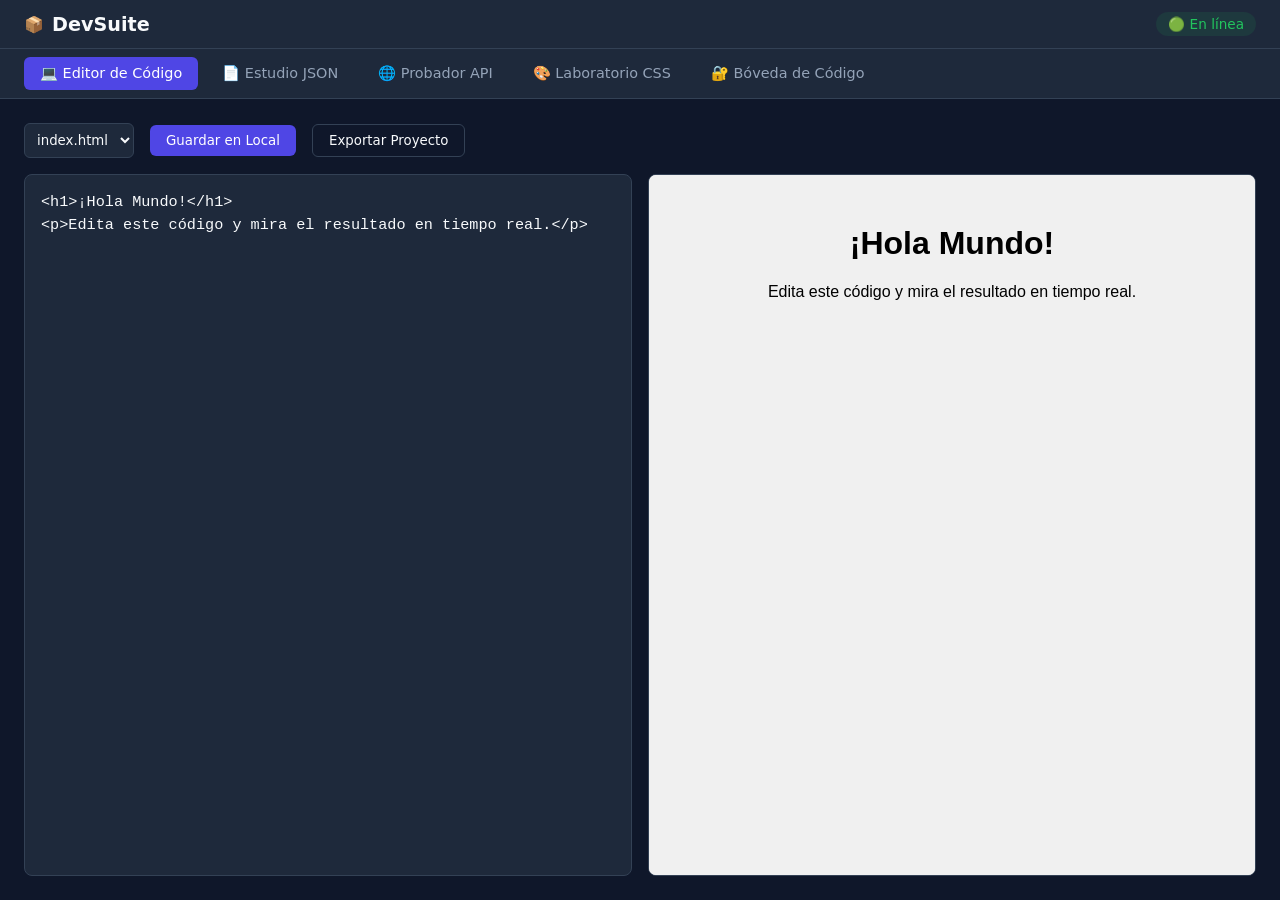
==== index.html @ 44101d29 "up" ====
<!DOCTYPE html>
<html lang="es">
<head>
    <meta charset="UTF-8">
    <meta name="viewport" content="width=device-width, initial-scale=1.0">
    <title>DevSuite PWA - Tu Centro de Desarrollo</title>
    <link rel="stylesheet" href="style.css">
    <link rel="manifest" href="manifest.json">
</head>
<body>
    <div class="app-container">
        <!-- Barra Superior -->
        <header class="app-header">
            <div class="logo-area">
                <span class="logo-icon">📦</span>
                <h1>DevSuite</h1>
            </div>
            <div class="status-area">
                <span id="net-status" class="status-badge online">🟢 En línea</span>
                <button id="install-btn" class="btn-secondary" style="display: none;">Instalar App</button>
            </div>
        </header>

        <!-- Navegación por Pestañas -->
        <nav class="app-nav">
            <button class="nav-btn active" data-target="editor-section">💻 Editor de Código</button>
            <button class="nav-btn" data-target="json-section">📄 Estudio JSON</button>
            <button class="nav-btn" data-target="api-section">🌐 Probador API</button>
            <button class="nav-btn" data-target="css-section">🎨 Laboratorio CSS</button>
            <button class="nav-btn" data-target="vault-section">🔐 Bóveda de Código</button>
        </nav>

        <!-- Contenido de las Secciones -->
        <main class="app-content">
            <!-- 1. Editor de Código -->
            <section id="editor-section" class="tab-section active">
                <div class="editor-toolbar">
                    <select id="file-select">
                        <option value="index.html">index.html</option>
                        <option value="style.css">style.css</option>
                        <option value="app.js">app.js</option>
                    </select>
                    <button id="save-file-btn" class="btn-primary">Guardar en Local</button>
                    <button id="export-zip-btn" class="btn-secondary">Exportar Proyecto</button>
                </div>
                <div class="editor-workspace">
                    <textarea id="code-textarea" placeholder="// Escribe tu código aquí..."></textarea>
                    <div class="preview-pane">
                        <iframe id="live-preview"></iframe>
                    </div>
                </div>
            </section>

            <!-- 2. Estudio JSON -->
            <section id="json-section" class="tab-section">
                <div class="tool-grid">
                    <div class="pane">
                        <h3>Entrada JSON</h3>
                        <textarea id="json-input" placeholder='{"ejemplo": true}'></textarea>
                        <div class="action-row">
                            <button id="format-json-btn" class="btn-primary">Formatear JSON</button>
                            <button id="minify-json-btn" class="btn-secondary">Minificar</button>
                        </div>
                    </div>
                    <div class="pane">
                        <h3>Salida / Resultado</h3>
                        <pre id="json-output">// El resultado aparecerá aquí...</pre>
                        <button id="copy-json-btn" class="btn-secondary">Copiar Resultado</button>
                    </div>
                </div>
            </section>

            <!-- 3. Probador API -->
            <section id="api-section" class="tab-section">
                <div class="api-controls">
                    <select id="api-method">
                        <option value="GET">GET</option>
                        <option value="POST">POST</option>
                    </select>
                    <input type="text" id="api-url" placeholder="https://api.ejemplo.com/datos">
                    <button id="send-api-btn" class="btn-primary">Enviar Petición</button>
                </div>
                <div class="api-results">
                    <div class="api-meta">
                        <span id="api-status-badge">Estado: -</span>
                        <span id="api-time-badge">Tiempo: -</span>
                    </div>
                    <pre id="api-output-pre">// Respuesta del servidor...</pre>
                </div>
            </section>

            <!-- 4. Laboratorio CSS -->
            <section id="css-section" class="tab-section">
                <div class="css-controls">
                    <label>Radio de Borde: <input type="range" id="css-radius" min="0" max="50" value="8"> <span id="val-radius">8px</span></label>
                    <label>Sombra (Blur): <input type="range" id="css-shadow" min="0" max="50" value="15"> <span id="val-shadow">15px</span></label>
                    <label>Color de Fondo: <input type="color" id="css-color" value="#4f46e5"></label>
                </div>
                <div class="css-preview-area">
                    <div id="css-box-preview">Caja de Prueba</div>
                    <textarea id="css-code-output" readonly></textarea>
                </div>
            </section>

            <!-- 5. Bóveda de Código -->
            <section id="vault-section" class="tab-section">
                <div class="vault-form">
                    <input type="text" id="vault-title" placeholder="Título del Snippet (ej: Git Commit)">
                    <textarea id="vault-code" placeholder="Escribe tu comando o código clave..."></textarea>
                    <button id="save-vault-btn" class="btn-primary">Guardar Snippet</button>
                </div>
                <div id="vault-list" class="vault-list">
                    <!-- Aquí se cargarán las notas guardadas -->
                </div>
            </section>
        </main>
    </div>

    <script src="app.js"></script>
</body>
</html>
---- style.css ----
:root {
    --bg-main: #0f172a;
    --bg-panel: #1e293b;
    --border-color: #334155;
    --text-main: #f8fafc;
    --text-muted: #94a3b8;
    --accent: #4f46e5;
    --accent-hover: #4338ca;
    --success: #22c55e;
    --danger: #ef4444;
}

* {
    box-sizing: border-box;
    margin: 0;
    padding: 0;
    font-family: system-ui, -apple-system, BlinkMacSystemFont, 'Segoe UI', Roboto, sans-serif;
}

body {
    background-color: var(--bg-main);
    color: var(--text-main);
    height: 100vh;
    display: flex;
    flex-direction: column;
    overflow: hidden;
}

.app-container {
    display: flex;
    flex-direction: column;
    height: 100%;
}

.app-header {
    background-color: var(--bg-panel);
    border-bottom: 1px solid var(--border-color);
    padding: 0.75rem 1.5rem;
    display: flex;
    justify-content: space-between;
    align-items: center;
}

.logo-area {
    display: flex;
    align-items: center;
    gap: 0.5rem;
}

.logo-area h1 {
    font-size: 1.2rem;
    font-weight: 600;
}

.status-area {
    display: flex;
    align-items: center;
    gap: 1rem;
}

.status-badge {
    font-size: 0.85rem;
    padding: 0.25rem 0.75rem;
    border-radius: 9999px;
    background: rgba(34, 197, 94, 0.1);
    color: var(--success);
}

.app-nav {
    background-color: var(--bg-panel);
    display: flex;
    gap: 0.5rem;
    padding: 0.5rem 1.5rem;
    border-bottom: 1px solid var(--border-color);
    overflow-x: auto;
}

.nav-btn {
    background: transparent;
    border: none;
    color: var(--text-muted);
    padding: 0.5rem 1rem;
    cursor: pointer;
    border-radius: 0.375rem;
    font-size: 0.9rem;
    white-space: nowrap;
    transition: all 0.2s;
}

.nav-btn:hover, .nav-btn.active {
    background-color: var(--accent);
    color: white;
}

.app-content {
    flex: 1;
    position: relative;
    overflow: hidden;
}

.tab-section {
    position: absolute;
    top: 0;
    left: 0;
    width: 100%;
    height: 100%;
    padding: 1.5rem;
    display: none;
    flex-direction: column;
    gap: 1rem;
    overflow-y: auto;
}

.tab-section.active {
    display: flex;
}

/* Botones genéricos */
.btn-primary {
    background-color: var(--accent);
    color: white;
    border: none;
    padding: 0.5rem 1rem;
    border-radius: 0.375rem;
    cursor: pointer;
    font-weight: 500;
}

.btn-primary:hover {
    background-color: var(--accent-hover);
}

.btn-secondary {
    background-color: transparent;
    border: 1px solid var(--border-color);
    color: var(--text-main);
    padding: 0.5rem 1rem;
    border-radius: 0.375rem;
    cursor: pointer;
}

.btn-secondary:hover {
    background-color: var(--border-color);
}

/* Estilos Editor */
.editor-toolbar {
    display: flex;
    gap: 1rem;
    align-items: center;
}

.editor-toolbar select {
    background: var(--bg-panel);
    color: var(--text-main);
    border: 1px solid var(--border-color);
    padding: 0.5rem;
    border-radius: 0.375rem;
}

.editor-workspace {
    flex: 1;
    display: grid;
    grid-template-columns: 1fr 1fr;
    gap: 1rem;
    min-height: 400px;
}

#code-textarea, pre, .preview-pane {
    background-color: var(--bg-panel);
    border: 1px solid var(--border-color);
    border-radius: 0.5rem;
    color: var(--text-main);
    padding: 1rem;
    font-family: 'Courier New', Courier, monospace;
    resize: none;
}

#code-textarea {
    outline: none;
    font-size: 0.95rem;
    line-height: 1.5;
}

.preview-pane {
    padding: 0;
    overflow: hidden;
}

#live-preview {
    width: 100%;
    height: 100%;
    border: none;
    background: white;
}

/* Grillas de herramientas */
.tool-grid {
    display: grid;
    grid-template-columns: 1fr 1fr;
    gap: 1rem;
    flex: 1;
}

.pane {
    display: flex;
    flex-direction: column;
    gap: 0.5rem;
}

.pane textarea, .pane pre {
    flex: 1;
    width: 100%;
    min-height: 250px;
}

/* API Tester */
.api-controls {
    display: flex;
    gap: 0.5rem;
}

.api-controls select, .api-controls input {
    background: var(--bg-panel);
    border: 1px solid var(--border-color);
    color: var(--text-main);
    padding: 0.5rem;
    border-radius: 0.375rem;
}

.api-controls input {
    flex: 1;
}

.api-results {
    flex: 1;
    display: flex;
    flex-direction: column;
    gap: 0.5rem;
}

.api-meta {
    display: flex;
    gap: 1rem;
    font-size: 0.9rem;
    color: var(--text-muted);
}

#api-output-pre {
    flex: 1;
}

/* CSS Lab */
.css-controls {
    display: flex;
    gap: 2rem;
    background: var(--bg-panel);
    padding: 1rem;
    border-radius: 0.5rem;
    border: 1px solid var(--border-color);
}

.css-controls label {
    display: flex;
    flex-direction: column;
    gap: 0.3rem;
    font-size: 0.9rem;
}

.css-preview-area {
    flex: 1;
    display: grid;
    grid-template-columns: 1fr 1fr;
    gap: 1rem;
    align-items: center;
}

#css-box-preview {
    height: 200px;
    background-color: #4f46e5;
    border-radius: 8px;
    display: flex;
    align-items: center;
    justify-content: center;
    font-weight: bold;
}

#css-code-output {
    height: 200px;
    background: var(--bg-panel);
    border: 1px solid var(--border-color);
    color: var(--text-main);
    padding: 1rem;
    font-family: monospace;
    border-radius: 0.5rem;
    resize: none;
}

/* Vault */
.vault-form {
    display: flex;
    flex-direction: column;
    gap: 0.5rem;
    background: var(--bg-panel);
    padding: 1rem;
    border-radius: 0.5rem;
    border: 1px solid var(--border-color);
}

.vault-form input, .vault-form textarea {
    background: var(--bg-main);
    border: 1px solid var(--border-color);
    color: var(--text-main);
    padding: 0.5rem;
    border-radius: 0.375rem;
}

.vault-list {
    display: grid;
    grid-template-columns: repeat(auto-fill, minmax(250px, 1fr));
    gap: 1rem;
}

.vault-card {
    background: var(--bg-panel);
    border: 1px solid var(--border-color);
    padding: 1rem;
    border-radius: 0.5rem;
    display: flex;
    flex-direction: column;
    gap: 0.5rem;
}

.vault-card h4 {
    font-size: 1rem;
}

.vault-card pre {
    font-size: 0.85rem;
    max-height: 100px;
    overflow-y: auto;
}
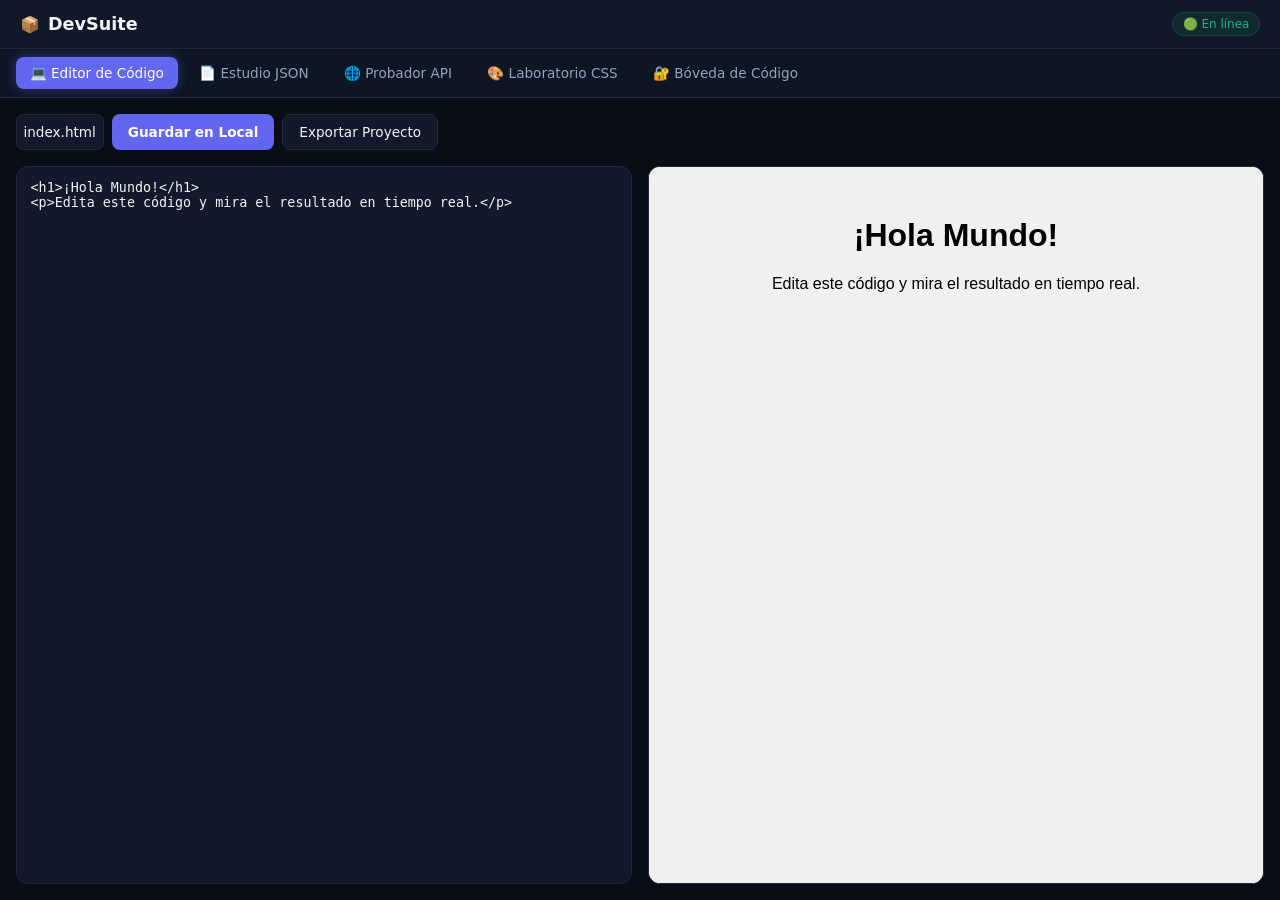
==== commit dc74e914: "up" ====
--- a/index.html
+++ b/index.html
@@ -2,12 +2,26 @@
 <html lang="es">
 <head>
     <meta charset="UTF-8">
-    <meta name="viewport" content="width=device-width, initial-scale=1.0">
-    <title>DevSuite PWA - Tu Centro de Desarrollo</title>
+    <meta name="viewport" content="width=device-width, initial-scale=1.0, maximum-scale=1.0, user-scalable=no">
+    <title>DevSuite PWA</title>
     <link rel="stylesheet" href="style.css">
     <link rel="manifest" href="manifest.json">
 </head>
 <body>
+    <!-- Fondo con Iconos Animados -->
+    <div class="bg-animated-icons">
+        <span style="--i:1;">&lt;/&gt;</span>
+        <span style="--i:2;">{ }</span>
+        <span style="--i:3;">JS</span>
+        <span style="--i:4;">#</span>
+        <span style="--i:5;">⚡</span>
+        <span style="--i:6;">&lt;code&gt;</span>
+        <span style="--i:7;">( )</span>
+        <span style="--i:8;">&lt;/&gt;</span>
+        <span style="--i:9;">CSS</span>
+        <span style="--i:10;">JSON</span>
+    </div>
+
     <div class="app-container">
         <!-- Barra Superior -->
         <header class="app-header">
@@ -89,12 +103,19 @@
                 </div>
             </section>
 
-            <!-- 4. Laboratorio CSS -->
+            <!-- 4. Laboratorio CSS Ampliado -->
             <section id="css-section" class="tab-section">
                 <div class="css-controls">
-                    <label>Radio de Borde: <input type="range" id="css-radius" min="0" max="50" value="8"> <span id="val-radius">8px</span></label>
-                    <label>Sombra (Blur): <input type="range" id="css-shadow" min="0" max="50" value="15"> <span id="val-shadow">15px</span></label>
-                    <label>Color de Fondo: <input type="color" id="css-color" value="#4f46e5"></label>
+                    <label>Radio de Borde: <input type="range" id="css-radius" min="0" max="50" value="12"> <span id="val-radius">12px</span></label>
+                    <label>Sombra (Blur): <input type="range" id="css-shadow" min="0" max="50" value="20"> <span id="val-shadow">20px</span></label>
+                    <label>Rotación: <input type="range" id="css-rotate" min="-45" max="45" value="0"> <span id="val-rotate">0deg</span></label>
+                    <label>Opacidad: <input type="range" id="css-opacity" min="10" max="100" value="100"> <span id="val-opacity">100%</span></label>
+                    <label>Padding: <input type="range" id="css-padding" min="5" max="40" value="15"> <span id="val-padding">15px</span></label>
+                    <div class="color-pickers">
+                        <label>Fondo 1: <input type="color" id="css-color1" value="#6366f1"></label>
+                        <label>Fondo 2 (Degradado): <input type="color" id="css-color2" value="#4f46e5"></label>
+                        <label>Texto: <input type="color" id="css-text-color" value="#ffffff"></label>
+                    </div>
                 </div>
                 <div class="css-preview-area">
                     <div id="css-box-preview">Caja de Prueba</div>
@@ -109,9 +130,7 @@
                     <textarea id="vault-code" placeholder="Escribe tu comando o código clave..."></textarea>
                     <button id="save-vault-btn" class="btn-primary">Guardar Snippet</button>
                 </div>
-                <div id="vault-list" class="vault-list">
-                    <!-- Aquí se cargarán las notas guardadas -->
-                </div>
+                <div id="vault-list" class="vault-list"></div>
             </section>
         </main>
     </div>
--- a/style.css
+++ b/style.css
@@ -1,20 +1,23 @@
 :root {
-    --bg-main: #0f172a;
-    --bg-panel: #1e293b;
-    --border-color: #334155;
-    --text-main: #f8fafc;
+    --bg-main: #090d16;
+    --bg-panel: rgba(19, 28, 46, 0.85);
+    --border-color: #1e293b;
+    --text-main: #f1f5f9;
     --text-muted: #94a3b8;
-    --accent: #4f46e5;
-    --accent-hover: #4338ca;
-    --success: #22c55e;
-    --danger: #ef4444;
+    --accent: #6366f1;
+    --accent-hover: #4f46e5;
+    --accent-glow: rgba(99, 102, 241, 0.4);
+    --success: #10b981;
+    --danger: #f43f5e;
+    --radius-sm: 8px;
+    --radius-md: 12px;
 }
 
 * {
     box-sizing: border-box;
     margin: 0;
     padding: 0;
-    font-family: system-ui, -apple-system, BlinkMacSystemFont, 'Segoe UI', Roboto, sans-serif;
+    font-family: 'Inter', system-ui, -apple-system, sans-serif;
 }
 
 body {
@@ -24,21 +27,69 @@
     display: flex;
     flex-direction: column;
     overflow: hidden;
+    position: relative;
+}
+
+/* --- ANIMACIÓN DE FONDO CON ICONOS DE CÓDIGO --- */
+.bg-animated-icons {
+    position: absolute;
+    width: 100%;
+    height: 100%;
+    top: 0;
+    left: 0;
+    overflow: hidden;
+    z-index: 0;
+    pointer-events: none;
+}
+
+.bg-animated-icons span {
+    position: absolute;
+    display: block;
+    font-family: monospace;
+    font-weight: bold;
+    color: rgba(99, 102, 241, 0.12);
+    font-size: calc(1rem + 1.5vw);
+    bottom: -100px;
+    animation: floatUp 15s linear infinite;
+    animation-delay: calc(var(--i) * -1.5s);
+    left: calc(var(--i) * 9.5%);
+}
+
+@keyframes floatUp {
+    0% {
+        transform: translateY(0) rotate(0deg);
+        opacity: 0;
+    }
+    20% {
+        opacity: 0.8;
+    }
+    80% {
+        opacity: 0.8;
+    }
+    100% {
+        transform: translateY(-120vh) rotate(360deg);
+        opacity: 0;
+    }
 }
 
 .app-container {
     display: flex;
     flex-direction: column;
     height: 100%;
-}
-
+    z-index: 1;
+}
+
+/* Header */
 .app-header {
-    background-color: var(--bg-panel);
+    background: var(--bg-panel);
+    backdrop-filter: blur(12px);
     border-bottom: 1px solid var(--border-color);
-    padding: 0.75rem 1.5rem;
+    padding: 0.75rem 1.25rem;
     display: flex;
     justify-content: space-between;
     align-items: center;
+    flex-wrap: wrap;
+    gap: 0.5rem;
 }
 
 .logo-area {
@@ -48,50 +99,55 @@
 }
 
 .logo-area h1 {
-    font-size: 1.2rem;
-    font-weight: 600;
+    font-size: 1.1rem;
+    font-weight: 700;
 }
 
 .status-area {
     display: flex;
     align-items: center;
-    gap: 1rem;
+    gap: 0.5rem;
 }
 
 .status-badge {
-    font-size: 0.85rem;
-    padding: 0.25rem 0.75rem;
-    border-radius: 9999px;
-    background: rgba(34, 197, 94, 0.1);
+    font-size: 0.75rem;
+    padding: 0.25rem 0.6rem;
+    border-radius: 999px;
+    background: rgba(16, 185, 129, 0.1);
     color: var(--success);
-}
-
+    border: 1px solid rgba(16, 185, 129, 0.2);
+}
+
+/* Nav */
 .app-nav {
-    background-color: var(--bg-panel);
-    display: flex;
-    gap: 0.5rem;
-    padding: 0.5rem 1.5rem;
+    background: rgba(15, 23, 42, 0.8);
+    display: flex;
+    gap: 0.5rem;
+    padding: 0.5rem 1rem;
     border-bottom: 1px solid var(--border-color);
     overflow-x: auto;
+    -webkit-overflow-scrolling: touch;
 }
 
 .nav-btn {
     background: transparent;
     border: none;
     color: var(--text-muted);
-    padding: 0.5rem 1rem;
+    padding: 0.5rem 0.85rem;
     cursor: pointer;
-    border-radius: 0.375rem;
-    font-size: 0.9rem;
+    border-radius: var(--radius-sm);
+    font-size: 0.85rem;
     white-space: nowrap;
     transition: all 0.2s;
 }
 
-.nav-btn:hover, .nav-btn.active {
+.nav-btn.active {
     background-color: var(--accent);
     color: white;
-}
-
+    box-shadow: 0 0 12px var(--accent-glow);
+}
+
+/* Secciones principales */
 .app-content {
     flex: 1;
     position: relative;
@@ -104,7 +160,7 @@
     left: 0;
     width: 100%;
     height: 100%;
-    padding: 1.5rem;
+    padding: 1rem;
     display: none;
     flex-direction: column;
     gap: 1rem;
@@ -115,47 +171,41 @@
     display: flex;
 }
 
-/* Botones genéricos */
+/* Botones */
 .btn-primary {
-    background-color: var(--accent);
+    background: var(--accent);
     color: white;
     border: none;
-    padding: 0.5rem 1rem;
-    border-radius: 0.375rem;
+    padding: 0.55rem 1rem;
+    border-radius: var(--radius-sm);
     cursor: pointer;
-    font-weight: 500;
-}
-
-.btn-primary:hover {
-    background-color: var(--accent-hover);
+    font-weight: 600;
+    font-size: 0.85rem;
 }
 
 .btn-secondary {
-    background-color: transparent;
-    border: 1px solid var(--border-color);
-    color: var(--text-main);
-    padding: 0.5rem 1rem;
-    border-radius: 0.375rem;
+    background: var(--bg-panel);
+    border: 1px solid var(--border-color);
+    color: var(--text-main);
+    padding: 0.55rem 1rem;
+    border-radius: var(--radius-sm);
     cursor: pointer;
-}
-
-.btn-secondary:hover {
-    background-color: var(--border-color);
-}
-
-/* Estilos Editor */
+    font-size: 0.85rem;
+}
+
+/* Editor */
 .editor-toolbar {
     display: flex;
-    gap: 1rem;
-    align-items: center;
+    gap: 0.5rem;
+    flex-wrap: wrap;
 }
 
 .editor-toolbar select {
     background: var(--bg-panel);
     color: var(--text-main);
     border: 1px solid var(--border-color);
-    padding: 0.5rem;
-    border-radius: 0.375rem;
+    padding: 0.4rem;
+    border-radius: var(--radius-sm);
 }
 
 .editor-workspace {
@@ -163,38 +213,34 @@
     display: grid;
     grid-template-columns: 1fr 1fr;
     gap: 1rem;
-    min-height: 400px;
-}
-
-#code-textarea, pre, .preview-pane {
+    min-height: 300px;
+}
+
+#code-textarea, pre, .preview-pane, .pane textarea, .pane pre {
     background-color: var(--bg-panel);
     border: 1px solid var(--border-color);
-    border-radius: 0.5rem;
-    color: var(--text-main);
-    padding: 1rem;
-    font-family: 'Courier New', Courier, monospace;
+    border-radius: var(--radius-md);
+    color: var(--text-main);
+    padding: 0.85rem;
+    font-family: monospace;
     resize: none;
-}
-
-#code-textarea {
-    outline: none;
-    font-size: 0.95rem;
-    line-height: 1.5;
+    width: 100%;
 }
 
 .preview-pane {
     padding: 0;
     overflow: hidden;
+    background: white;
+    min-height: 200px;
 }
 
 #live-preview {
     width: 100%;
     height: 100%;
     border: none;
-    background: white;
-}
-
-/* Grillas de herramientas */
+}
+
+/* Grilla de Herramientas */
 .tool-grid {
     display: grid;
     grid-template-columns: 1fr 1fr;
@@ -210,14 +256,20 @@
 
 .pane textarea, .pane pre {
     flex: 1;
-    width: 100%;
-    min-height: 250px;
+    min-height: 150px;
+}
+
+.action-row {
+    display: flex;
+    gap: 0.5rem;
+    flex-wrap: wrap;
 }
 
 /* API Tester */
 .api-controls {
     display: flex;
     gap: 0.5rem;
+    flex-wrap: wrap;
 }
 
 .api-controls select, .api-controls input {
@@ -225,11 +277,12 @@
     border: 1px solid var(--border-color);
     color: var(--text-main);
     padding: 0.5rem;
-    border-radius: 0.375rem;
+    border-radius: var(--radius-sm);
 }
 
 .api-controls input {
     flex: 1;
+    min-width: 180px;
 }
 
 .api-results {
@@ -237,34 +290,24 @@
     display: flex;
     flex-direction: column;
     gap: 0.5rem;
-}
-
-.api-meta {
-    display: flex;
-    gap: 1rem;
-    font-size: 0.9rem;
-    color: var(--text-muted);
-}
-
-#api-output-pre {
-    flex: 1;
 }
 
 /* CSS Lab */
 .css-controls {
     display: flex;
-    gap: 2rem;
+    gap: 1rem;
     background: var(--bg-panel);
     padding: 1rem;
-    border-radius: 0.5rem;
-    border: 1px solid var(--border-color);
+    border-radius: var(--radius-md);
+    border: 1px solid var(--border-color);
+    flex-wrap: wrap;
 }
 
 .css-controls label {
     display: flex;
     flex-direction: column;
-    gap: 0.3rem;
-    font-size: 0.9rem;
+    gap: 0.25rem;
+    font-size: 0.8rem;
 }
 
 .css-preview-area {
@@ -272,12 +315,11 @@
     display: grid;
     grid-template-columns: 1fr 1fr;
     gap: 1rem;
-    align-items: center;
 }
 
 #css-box-preview {
-    height: 200px;
-    background-color: #4f46e5;
+    height: 160px;
+    background-color: var(--accent);
     border-radius: 8px;
     display: flex;
     align-items: center;
@@ -286,14 +328,10 @@
 }
 
 #css-code-output {
-    height: 200px;
-    background: var(--bg-panel);
-    border: 1px solid var(--border-color);
-    color: var(--text-main);
-    padding: 1rem;
-    font-family: monospace;
-    border-radius: 0.5rem;
-    resize: none;
+    height: 160px;
+    background: var(--bg-panel);
+    border: 1px solid var(--border-color);
+    color: var(--text-main);
 }
 
 /* Vault */
@@ -303,7 +341,7 @@
     gap: 0.5rem;
     background: var(--bg-panel);
     padding: 1rem;
-    border-radius: 0.5rem;
+    border-radius: var(--radius-md);
     border: 1px solid var(--border-color);
 }
 
@@ -312,12 +350,12 @@
     border: 1px solid var(--border-color);
     color: var(--text-main);
     padding: 0.5rem;
-    border-radius: 0.375rem;
+    border-radius: var(--radius-sm);
 }
 
 .vault-list {
     display: grid;
-    grid-template-columns: repeat(auto-fill, minmax(250px, 1fr));
+    grid-template-columns: repeat(auto-fill, minmax(240px, 1fr));
     gap: 1rem;
 }
 
@@ -325,18 +363,92 @@
     background: var(--bg-panel);
     border: 1px solid var(--border-color);
     padding: 1rem;
-    border-radius: 0.5rem;
-    display: flex;
-    flex-direction: column;
-    gap: 0.5rem;
-}
-
-.vault-card h4 {
-    font-size: 1rem;
-}
-
-.vault-card pre {
+    border-radius: var(--radius-md);
+}
+
+/* --- Selector Personalizado con Estilo de la App --- */
+select {
+    appearance: none;
+    -webkit-appearance: none;
+    -moz-appearance: none;
+    background-color: var(--bg-panel);
+    background-image: url("data:image/svg+xml;charset=UTF-8,%3csvg xmlns='http://www.w3.org/2000/svg' viewBox='0 0 24 24' fill='none' stroke='%2394a3b8' stroke-width='2' stroke-linecap='round' stroke-linejoin='round'%3e%3cpolyline points='6 9 12 15 18 9'%3e%3c/polyline%3e%3c/svg%3e");
+    background-repeat: no-repeat;
+    background-position: right 0.75rem center;
+    background-size: 1rem;
+    color: var(--text-main);
+    border: 1px solid var(--border-color);
+    padding: 0.55rem 2.25rem 0.55rem 0.85rem;
+    border-radius: var(--radius-sm);
     font-size: 0.85rem;
-    max-height: 100px;
-    overflow-y: auto;
+    outline: none;
+    cursor: pointer;
+    transition: var(--transition);
+}
+
+select option {
+    background-color: #0f172a;
+    color: #f1f5f9;
+    padding: 0.5rem;
+}
+
+select:focus {
+    border-color: var(--accent);
+    box-shadow: 0 0 8px var(--accent-glow);
+}
+
+/* --- Ajustes para el Laboratorio CSS Ampliado --- */
+.css-controls {
+    display: grid;
+    grid-template-columns: repeat(auto-fit, minmax(180px, 1fr));
+    gap: 1rem;
+    background: var(--bg-panel);
+    padding: 1.25rem;
+    border-radius: var(--radius-md);
+    border: 1px solid var(--border-color);
+}
+
+.color-pickers {
+    display: flex;
+    gap: 0.75rem;
+    grid-column: 1 / -1;
+    flex-wrap: wrap;
+}
+
+.color-pickers label {
+    flex-direction: row;
+    align-items: center;
+}
+
+/* ========================================================= */
+/* --- AJUSTES RESPONSIVOS PARA TELÉFONOS (MEDIA QUERIES) --- */
+/* ========================================================= */
+@media (max-width: 768px) {
+    .app-header {
+        padding: 0.5rem 0.75rem;
+    }
+
+    .editor-workspace,
+    .tool-grid,
+    .css-preview-area {
+        grid-template-columns: 1fr; /* Cambia de 2 columnas a 1 columna vertical */
+    }
+
+    #code-textarea, .preview-pane {
+        min-height: 220px;
+    }
+
+    .editor-toolbar select, .btn-primary, .btn-secondary {
+        font-size: 0.8rem;
+        padding: 0.45rem 0.75rem;
+    }
+
+    .css-controls {
+        flex-direction: column;
+        gap: 0.75rem;
+    }
+
+    #css-box-preview, #css-code-output {
+        height: 140px;
+    }
 }
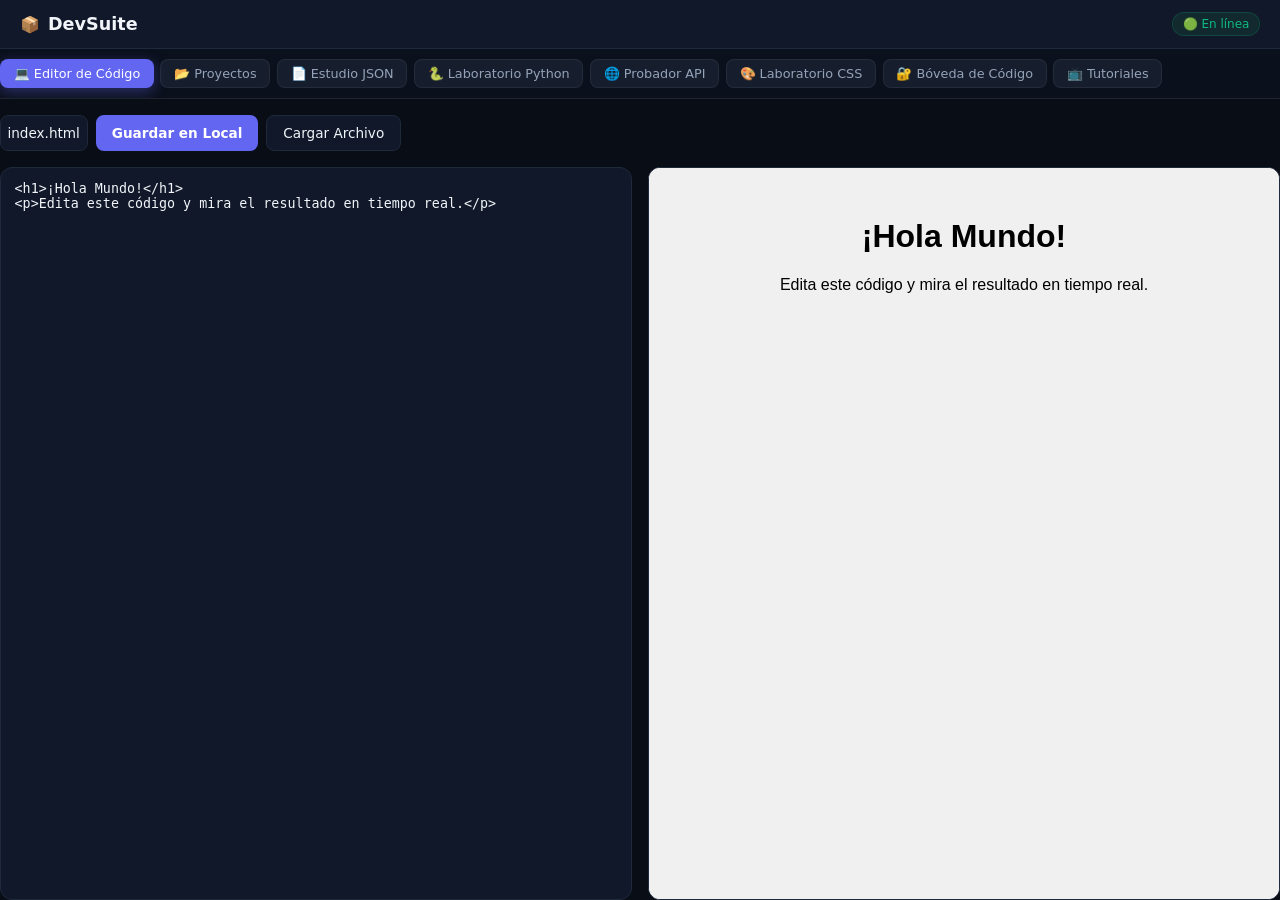
==== commit 9ac72605: "update" ====
--- a/index.html
+++ b/index.html
@@ -1,5 +1,6 @@
 <!DOCTYPE html>
 <html lang="es">
+
 <head>
     <meta charset="UTF-8">
     <meta name="viewport" content="width=device-width, initial-scale=1.0, maximum-scale=1.0, user-scalable=no">
@@ -7,6 +8,7 @@
     <link rel="stylesheet" href="style.css">
     <link rel="manifest" href="manifest.json">
 </head>
+
 <body>
     <!-- Fondo con Iconos Animados -->
     <div class="bg-animated-icons">
@@ -38,10 +40,13 @@
         <!-- Navegación por Pestañas -->
         <nav class="app-nav">
             <button class="nav-btn active" data-target="editor-section">💻 Editor de Código</button>
+            <button class="nav-btn" data-target="projects-vault-section">📂 Proyectos</button>
             <button class="nav-btn" data-target="json-section">📄 Estudio JSON</button>
+            <button class="nav-btn" data-target="python-section">🐍 Laboratorio Python</button>
             <button class="nav-btn" data-target="api-section">🌐 Probador API</button>
             <button class="nav-btn" data-target="css-section">🎨 Laboratorio CSS</button>
             <button class="nav-btn" data-target="vault-section">🔐 Bóveda de Código</button>
+            <button class="nav-btn" data-target="tutorials-section">📺 Tutoriales</button>
         </nav>
 
         <!-- Contenido de las Secciones -->
@@ -55,8 +60,13 @@
                         <option value="app.js">app.js</option>
                     </select>
                     <button id="save-file-btn" class="btn-primary">Guardar en Local</button>
-                    <button id="export-zip-btn" class="btn-secondary">Exportar Proyecto</button>
-                </div>
+                    <button id="import-single-btn" class="btn-secondary">Cargar Archivo</button>
+                </div>
+
+                <!-- Inputs ocultos para archivos -->
+                <input type="file" id="import-single-file" accept=".html,.css,.js" style="display: none;">
+                <input type="file" id="import-projects-file" accept=".json" style="display: none;">
+
                 <div class="editor-workspace">
                     <textarea id="code-textarea" placeholder="// Escribe tu código aquí..."></textarea>
                     <div class="preview-pane">
@@ -65,7 +75,25 @@
                 </div>
             </section>
 
-            <!-- 2. Estudio JSON -->
+            <!-- 2. Gestor de Proyectos Guardados (Bóveda de Proyectos) -->
+            <section id="projects-vault-section" class="tab-section">
+                <div class="vault-form">
+                    <h3>Gestor de Proyectos</h3>
+                    <input type="text" id="project-title-input" placeholder="Nombre del proyecto (ej: Mi Web Personal)">
+                    <button id="save-project-vault-btn" class="btn-primary">Guardar Proyecto Actual</button>
+                </div>
+
+                <div class="vault-actions" style="margin: 1rem 0; display: flex; gap: 0.5rem; flex-wrap: wrap;">
+                    <button id="import-projects-btn" class="btn-secondary" style="font-size: 0.8rem;">Importar Proyectos</button>
+                    <button id="export-all-projects-btn" class="btn-secondary" style="font-size: 0.8rem;">Respaldar Todo (JSON)</button>
+                </div>
+
+                <div id="projects-list" class="vault-list">
+                    <!-- Aquí aparecerán las tarjetas de cada proyecto guardado -->
+                </div>
+            </section>
+
+            <!-- 3. Estudio JSON -->
             <section id="json-section" class="tab-section">
                 <div class="tool-grid">
                     <div class="pane">
@@ -78,13 +106,41 @@
                     </div>
                     <div class="pane">
                         <h3>Salida / Resultado</h3>
-                        <pre id="json-output">// El resultado aparecerá aquí...</pre>
+                        <pre id="json-output">// El resultado aparecerá aquí....</pre>
                         <button id="copy-json-btn" class="btn-secondary">Copiar Resultado</button>
                     </div>
                 </div>
             </section>
 
-            <!-- 3. Probador API -->
+            <!-- 4. Laboratorio Python -->
+            <section id="python-section" class="tab-section">
+                <div class="editor-toolbar">
+                    <span style="font-weight: bold; color: var(--accent); font-size: 0.9rem;">🐍 script.py</span>
+                    <button id="save-python-btn" class="btn-primary">Guardar en Local</button>
+                    <button id="import-python-btn" class="btn-secondary">Cargar Archivo</button>
+                </div>
+
+                <input type="file" id="import-python-file" accept=".py,.txt" style="display: none;">
+
+                <div class="tool-grid" style="margin-top: 1rem;">
+                    <div class="pane">
+                        <h3>Editor Python</h3>
+                        <textarea id="python-input" placeholder="# Escribe tu código Python aquí...
+print('¡Hola desde Python!')"></textarea>
+                        <div class="action-row">
+                            <button id="run-python-btn" class="btn-primary">Ejecutar Código</button>
+                            <button id="clear-python-btn" class="btn-secondary">Limpiar</button>
+                        </div>
+                    </div>
+                    <div class="pane">
+                        <h3>Consola / Salida</h3>
+                        <pre id="python-output">&gt;&gt;&gt; El resultado de la ejecución aparecerá aquí...</pre>
+                        <button id="copy-python-btn" class="btn-secondary">Copiar Salida</button>
+                    </div>
+                </div>
+            </section>
+
+            <!-- 5. Probador API -->
             <section id="api-section" class="tab-section">
                 <div class="api-controls">
                     <select id="api-method">
@@ -103,7 +159,7 @@
                 </div>
             </section>
 
-            <!-- 4. Laboratorio CSS Ampliado -->
+            <!-- 6. Laboratorio CSS Ampliado -->
             <section id="css-section" class="tab-section">
                 <div class="css-controls">
                     <label>Radio de Borde: <input type="range" id="css-radius" min="0" max="50" value="12"> <span id="val-radius">12px</span></label>
@@ -123,7 +179,7 @@
                 </div>
             </section>
 
-            <!-- 5. Bóveda de Código -->
+            <!-- 7. Bóveda de Código -->
             <section id="vault-section" class="tab-section">
                 <div class="vault-form">
                     <input type="text" id="vault-title" placeholder="Título del Snippet (ej: Git Commit)">
@@ -132,9 +188,19 @@
                 </div>
                 <div id="vault-list" class="vault-list"></div>
             </section>
+
+            <!-- 8. Tutoriales YouTube -->
+            <section id="tutorials-section" class="tab-section">
+                <div class="vault-form">
+                    <h3>Tutoriales Recomendados de Programación</h3>
+                    <p style="font-size: 0.85rem; color: var(--text-muted);">Colección oficial de cursos y recursos guardados.</p>
+                </div>
+                <div id="tutorials-list" class="vault-list"></div>
+            </section>
         </main>
     </div>
 
     <script src="app.js"></script>
 </body>
+
 </html>
--- a/style.css
+++ b/style.css
@@ -75,8 +75,8 @@
 .app-container {
     display: flex;
     flex-direction: column;
-    height: 100%;
-    z-index: 1;
+    height: 100vh;
+    overflow: hidden;
 }
 
 /* Header */
@@ -120,51 +120,70 @@
 
 /* Nav */
 .app-nav {
-    background: rgba(15, 23, 42, 0.8);
-    display: flex;
-    gap: 0.5rem;
-    padding: 0.5rem 1rem;
-    border-bottom: 1px solid var(--border-color);
+    display: flex;
+    gap: 0.5rem;
     overflow-x: auto;
-    -webkit-overflow-scrolling: touch;
+    white-space: nowrap;
+    padding: 0.6rem 0;
+    background: rgba(15, 23, 42, 0.4);
+    border-bottom: 1px solid rgba(255, 255, 255, 0.08);
+    scrollbar-width: none;
+}
+
+.app-nav::-webkit-scrollbar {
+    display: none;
+}
+
+.app-nav {
+    display: flex;
+    flex-wrap: wrap; /* Permite que las pestañas bajen de línea si no caben */
+    gap: 0.4rem;
+    padding: 0.6rem 0;
+    background: rgba(15, 23, 42, 0.4);
+    border-bottom: 1px solid rgba(255, 255, 255, 0.08);
+    width: 100%;
+    box-sizing: border-box;
 }
 
 .nav-btn {
-    background: transparent;
-    border: none;
-    color: var(--text-muted);
-    padding: 0.5rem 0.85rem;
+    background: rgba(30, 41, 59, 0.6);
+    border: 1px solid rgba(255, 255, 255, 0.06);
+    color: #94a3b8;
+    padding: 0.4rem 0.8rem;
+    border-radius: 8px;
+    font-size: 0.8rem;
+    font-weight: 500;
     cursor: pointer;
-    border-radius: var(--radius-sm);
-    font-size: 0.85rem;
-    white-space: nowrap;
-    transition: all 0.2s;
+    transition: all 0.2s ease;
+    white-space: nowrap; /* Evita que el texto de un botón se rompa a la mitad */
+}
+
+.nav-btn:hover {
+    background: rgba(51, 65, 85, 0.8);
+    color: #f8fafc;
 }
 
 .nav-btn.active {
-    background-color: var(--accent);
-    color: white;
-    box-shadow: 0 0 12px var(--accent-glow);
+    background: var(--accent, #6366f1);
+    color: #ffffff;
+    border-color: transparent;
+    box-shadow: 0 4px 14px rgba(99, 102, 241, 0.35);
 }
 
 /* Secciones principales */
 .app-content {
     flex: 1;
+    overflow-y: auto;
     position: relative;
-    overflow: hidden;
+    padding-top: 1rem; /* Espacio limpio debajo de la barra de navegación */
 }
 
 .tab-section {
-    position: absolute;
-    top: 0;
-    left: 0;
     width: 100%;
-    height: 100%;
-    padding: 1rem;
+    min-height: 100%;
     display: none;
     flex-direction: column;
     gap: 1rem;
-    overflow-y: auto;
 }
 
 .tab-section.active {
@@ -420,6 +439,54 @@
     align-items: center;
 }
 
+/* --- FONDO ANIMADO CORREGIDO --- */
+.bg-animated-icons {
+    position: fixed;
+    top: 0;
+    left: 0;
+    width: 100vw;
+    height: 100vh;
+    overflow: hidden;
+    z-index: -1; /* Esto los manda completamente al fondo para que no estorben */
+    pointer-events: none;
+}
+
+.bg-animated-icons span {
+    position: absolute;
+    display: block;
+    font-family: monospace;
+    font-weight: bold;
+    color: rgba(99, 102, 241, 0.15);
+    font-size: calc(1rem + 1.5vw);
+    bottom: -100px;
+    animation: floatUp 15s linear infinite;
+    animation-delay: calc(var(--i) * -1.5s);
+    left: calc(var(--i) * 9.5%);
+}
+
+@keyframes floatUp {
+    0% {
+        transform: translateY(0) rotate(0deg);
+        opacity: 0;
+    }
+    50% {
+        opacity: 0.8;
+    }
+    100% {
+        transform: translateY(-110vh) rotate(360deg);
+        opacity: 0;
+    }
+}
+
+/* Contenedor principal por encima del fondo */
+.app-container {
+    display: flex;
+    flex-direction: column;
+    height: 100vh;
+    position: relative;
+    z-index: 1;
+}
+
 /* ========================================================= */
 /* --- AJUSTES RESPONSIVOS PARA TELÉFONOS (MEDIA QUERIES) --- */
 /* ========================================================= */
@@ -451,4 +518,40 @@
     #css-box-preview, #css-code-output {
         height: 140px;
     }
-}+}
+
+/* --- Ajuste para las cajas del Estudio JSON --- */
+.tool-grid {
+    display: grid;
+    grid-template-columns: 1fr 1fr;
+    gap: 1rem;
+    align-items: start; /* Evita que se fuercen alturas extrañas */
+}
+
+.pane {
+    display: flex;
+    flex-direction: column;
+    gap: 0.5rem;
+    height: 100%;
+}
+
+.pane textarea, .pane pre {
+    width: 100%;
+    min-height: 180px;
+    max-height: 300px; /* Limita la altura máxima para que no se salga */
+    overflow-y: auto; /* Permite hacer scroll si el error o el texto es muy largo */
+    white-space: pre-wrap;
+    word-break: break-word;
+}
+
+/* En versión móvil (celulares), se acomoda en una sola columna con espacio seguro abajo */
+@media (max-width: 768px) {
+    .tool-grid {
+        grid-template-columns: 1fr;
+    }
+    
+    .tab-section {
+        padding-bottom: 2rem; /* Da un respiro al final para que ningún botón quede cortado */
+    }
+}
+
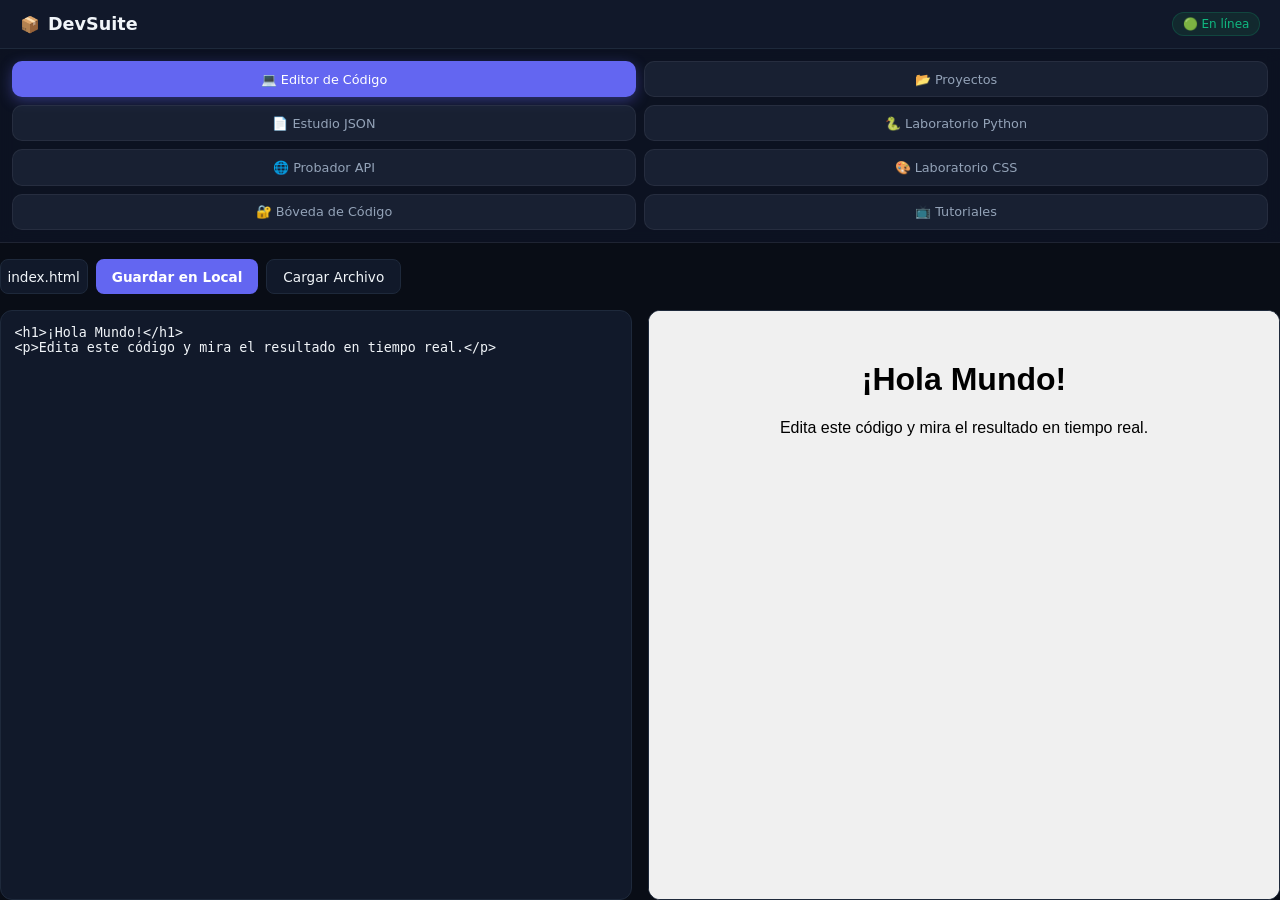
==== commit a0c0f510: "up" ====
--- a/index.html
+++ b/index.html
@@ -3,7 +3,8 @@
 
 <head>
     <meta charset="UTF-8">
-    <meta name="viewport" content="width=device-width, initial-scale=1.0, maximum-scale=1.0, user-scalable=no">
+    <meta name="viewport" content="width=device-width, initial-scale=1.0, maximum-scale=1.0, user-scalable=no, viewport-fit=cover">
+    <meta name="theme-color" content="#090d16">
     <title>DevSuite PWA</title>
     <link rel="stylesheet" href="style.css">
     <link rel="manifest" href="manifest.json">
--- a/style.css
+++ b/style.css
@@ -20,14 +20,14 @@
     font-family: 'Inter', system-ui, -apple-system, sans-serif;
 }
 
-body {
+html, body {
     background-color: var(--bg-main);
     color: var(--text-main);
     height: 100vh;
-    display: flex;
-    flex-direction: column;
+    height: 100dvh; /* Altura dinámica real para móviles */
+    margin: 0;
+    padding: 0;
     overflow: hidden;
-    position: relative;
 }
 
 /* --- ANIMACIÓN DE FONDO CON ICONOS DE CÓDIGO --- */
@@ -120,54 +120,50 @@
 
 /* Nav */
 .app-nav {
-    display: flex;
-    gap: 0.5rem;
-    overflow-x: auto;
-    white-space: nowrap;
-    padding: 0.6rem 0;
-    background: rgba(15, 23, 42, 0.4);
-    border-bottom: 1px solid rgba(255, 255, 255, 0.08);
-    scrollbar-width: none;
-}
-
-.app-nav::-webkit-scrollbar {
-    display: none;
-}
-
-.app-nav {
-    display: flex;
-    flex-wrap: wrap; /* Permite que las pestañas bajen de línea si no caben */
-    gap: 0.4rem;
-    padding: 0.6rem 0;
-    background: rgba(15, 23, 42, 0.4);
+    display: grid;
+    grid-template-columns: repeat(2, 1fr); /* 2 columnas en teléfonos */
+    gap: 0.5rem;
+    padding: 0.75rem;
+    background: rgba(15, 23, 42, 0.6);
+    backdrop-filter: blur(8px);
     border-bottom: 1px solid rgba(255, 255, 255, 0.08);
     width: 100%;
     box-sizing: border-box;
 }
 
+
+.app-nav::-webkit-scrollbar {
+    display: none;
+}
+
 .nav-btn {
-    background: rgba(30, 41, 59, 0.6);
+    background: rgba(30, 41, 59, 0.7);
     border: 1px solid rgba(255, 255, 255, 0.06);
     color: #94a3b8;
-    padding: 0.4rem 0.8rem;
-    border-radius: 8px;
+    padding: 0.6rem 0.5rem;
+    border-radius: 10px;
     font-size: 0.8rem;
     font-weight: 500;
     cursor: pointer;
+    text-align: center;
     transition: all 0.2s ease;
-    white-space: nowrap; /* Evita que el texto de un botón se rompa a la mitad */
-}
+    white-space: nowrap;
+    overflow: hidden;
+    text-overflow: ellipsis;
+}
+
 
 .nav-btn:hover {
-    background: rgba(51, 65, 85, 0.8);
+    background: rgba(51, 65, 85, 0.9);
     color: #f8fafc;
 }
+
 
 .nav-btn.active {
     background: var(--accent, #6366f1);
     color: #ffffff;
     border-color: transparent;
-    box-shadow: 0 4px 14px rgba(99, 102, 241, 0.35);
+    box-shadow: 0 4px 14px rgba(99, 102, 241, 0.4);
 }
 
 /* Secciones principales */
@@ -553,5 +549,24 @@
     .tab-section {
         padding-bottom: 2rem; /* Da un respiro al final para que ningún botón quede cortado */
     }
-}
-
+.app-nav {
+        display: flex;
+        flex-wrap: nowrap;
+        overflow-x: auto;
+        gap: 0.4rem;
+        padding: 0.6rem 1rem;
+        scrollbar-width: none;
+    }
+    
+.app-nav::-webkit-scrollbar {
+        display: none;
+    }
+
+.nav-btn {
+        flex-shrink: 0;
+        width: auto;
+        padding: 0.45rem 0.9rem;
+        font-size: 0.85rem;
+    }
+}
+
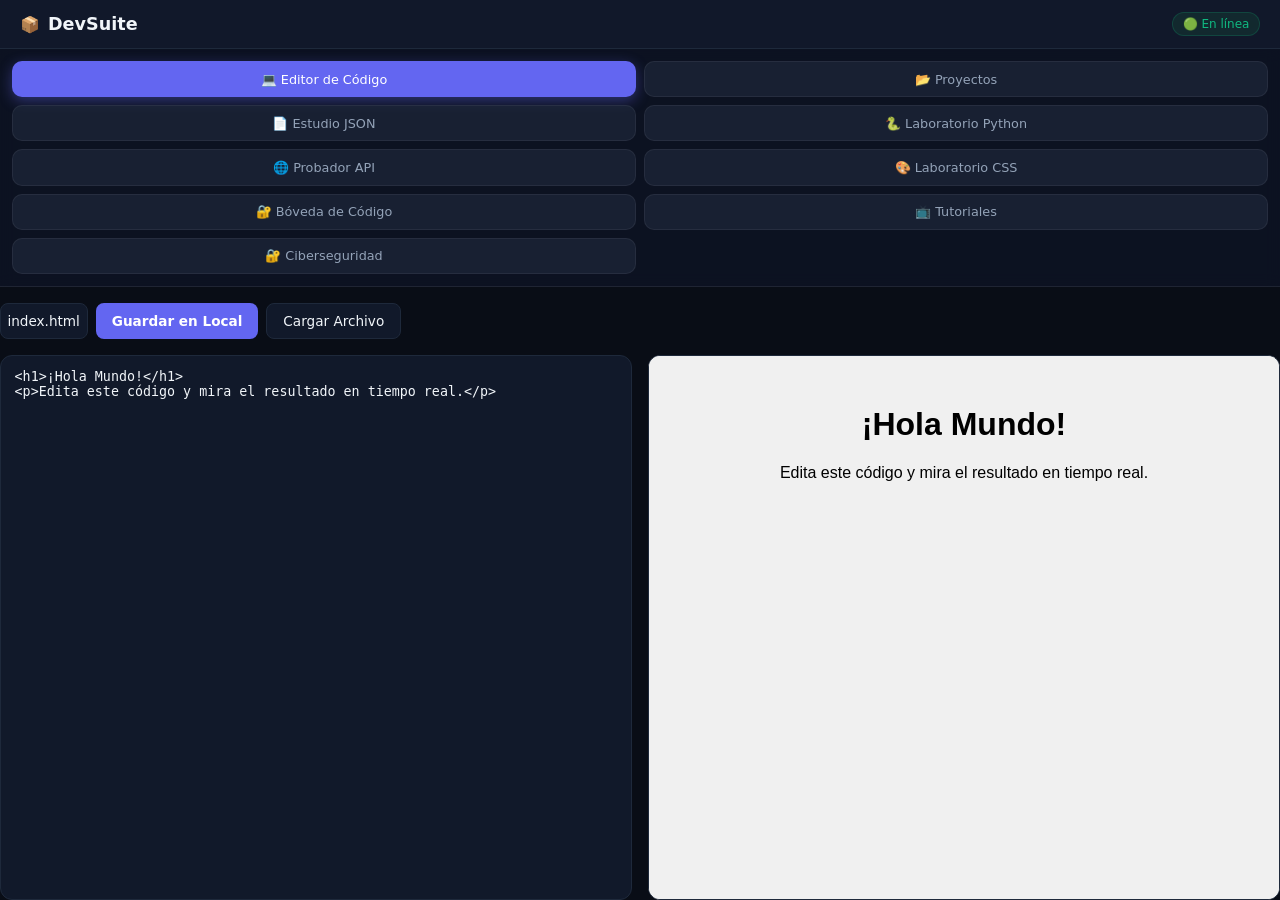
==== commit d09d793f: "up" ====
--- a/index.html
+++ b/index.html
@@ -48,6 +48,7 @@
             <button class="nav-btn" data-target="css-section">🎨 Laboratorio CSS</button>
             <button class="nav-btn" data-target="vault-section">🔐 Bóveda de Código</button>
             <button class="nav-btn" data-target="tutorials-section">📺 Tutoriales</button>
+            <button class="nav-btn" data-target="cyber-section">🔐 Ciberseguridad</button>
         </nav>
 
         <!-- Contenido de las Secciones -->
@@ -198,6 +199,31 @@
                 </div>
                 <div id="tutorials-list" class="vault-list"></div>
             </section>
+
+            <!-- 9. Ciberseguridad / Simulador de Terminal Avanzado (¡AHORA DENTRO DE MAIN!) -->
+            <section id="cyber-section" class="tab-section">
+                <div class="vault-form">
+                    <h3>Simulador de Terminal Ética Avanzada</h3>
+                    <p style="font-size: 0.85rem; color: var(--text-muted); margin-bottom: 0.5rem;">
+                        Escribe comandos simulados (ej: <code>help</code>, <code>ifconfig</code>, <code>nmap</code>, <code>ping</code>) para practicar.
+                    </p>
+                </div>
+
+                <div class="tool-grid" style="grid-template-columns: 1fr;">
+                    <div class="pane">
+                        <div style="background: #0f172a; border: 1px solid var(--border-color); border-radius: var(--radius-md); padding: 1rem; font-family: monospace;">
+                            <div id="terminal-output" style="height: 260px; overflow-y: auto; color: #38bdf8; font-size: 0.85rem; margin-bottom: 0.75rem; white-space: pre-wrap;">
+DevSuite CyberTerminal v2.5 (Secure Sandbox)
+Escribe 'help' para ver la lista completa de comandos simulados.
+                            </div>
+                            <div style="display: flex; gap: 0.5rem; align-items: center;">
+                                <span style="color: var(--accent); font-weight: bold;">root@devsuite:~#</span>
+                                <input type="text" id="terminal-input" placeholder="ej. ifconfig" style="flex: 1; background: transparent; border: none; color: white; outline: none; font-family: monospace; font-size: 0.9rem;">
+                            </div>
+                        </div>
+                    </div>
+                </div>
+            </section>
         </main>
     </div>
 
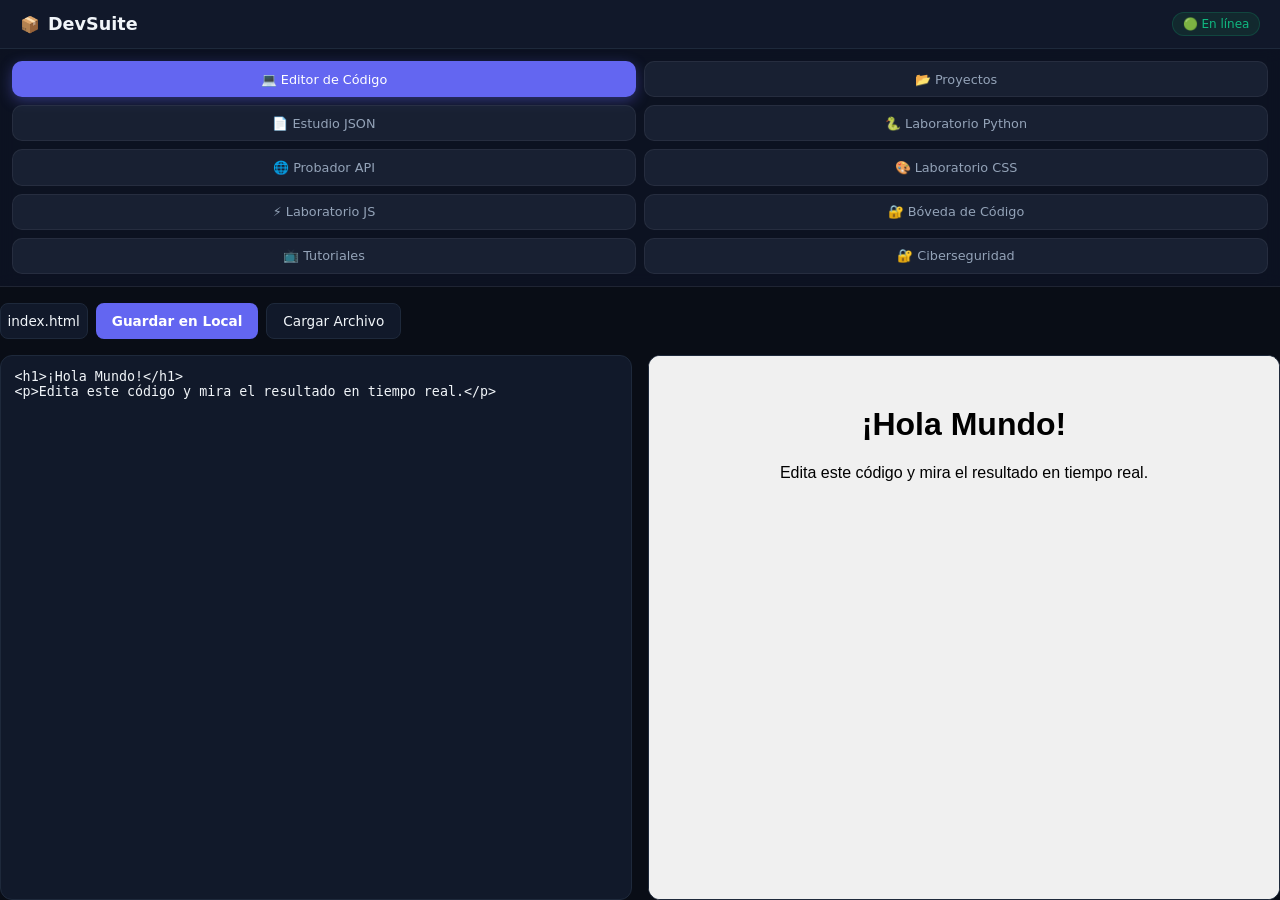
==== commit 9983bd5b: "up" ====
--- a/index.html
+++ b/index.html
@@ -46,6 +46,7 @@
             <button class="nav-btn" data-target="python-section">🐍 Laboratorio Python</button>
             <button class="nav-btn" data-target="api-section">🌐 Probador API</button>
             <button class="nav-btn" data-target="css-section">🎨 Laboratorio CSS</button>
+            <button class="nav-btn" data-target="js-lab-section">⚡ Laboratorio JS</button>
             <button class="nav-btn" data-target="vault-section">🔐 Bóveda de Código</button>
             <button class="nav-btn" data-target="tutorials-section">📺 Tutoriales</button>
             <button class="nav-btn" data-target="cyber-section">🔐 Ciberseguridad</button>
@@ -181,7 +182,31 @@
                 </div>
             </section>
 
-            <!-- 7. Bóveda de Código -->
+            <!-- 7. Laboratorio JavaScript Interactivo -->
+            <section id="js-lab-section" class="tab-section">
+                <div class="editor-toolbar">
+                    <span style="font-weight: bold; color: var(--accent); font-size: 0.9rem;">⚡ sandbox.js</span>
+                    <button id="run-js-btn" class="btn-primary">Ejecutar Script</button>
+                    <button id="clear-js-btn" class="btn-secondary">Limpiar</button>
+                </div>
+
+                <div class="tool-grid" style="margin-top: 1rem;">
+                    <div class="pane">
+                        <h3>Editor JavaScript</h3>
+                        <textarea id="js-lab-input" placeholder="// Escribe tu código JS aquí...
+console.log('¡Hola desde la consola de DevSuite!');
+let suma = 5 + 10;
+console.log('El resultado es: ' + suma);"></textarea>
+                    </div>
+                    <div class="pane">
+                        <h3>Consola de Salida</h3>
+                        <pre id="js-lab-output">&gt;&gt;&gt; Los resultados de console.log aparecerán aquí...</pre>
+                        <button id="copy-js-btn" class="btn-secondary">Copiar Salida</button>
+                    </div>
+                </div>
+            </section>
+
+            <!-- 8. Bóveda de Código -->
             <section id="vault-section" class="tab-section">
                 <div class="vault-form">
                     <input type="text" id="vault-title" placeholder="Título del Snippet (ej: Git Commit)">
@@ -191,7 +216,7 @@
                 <div id="vault-list" class="vault-list"></div>
             </section>
 
-            <!-- 8. Tutoriales YouTube -->
+            <!-- 9. Tutoriales YouTube -->
             <section id="tutorials-section" class="tab-section">
                 <div class="vault-form">
                     <h3>Tutoriales Recomendados de Programación</h3>
@@ -200,7 +225,7 @@
                 <div id="tutorials-list" class="vault-list"></div>
             </section>
 
-            <!-- 9. Ciberseguridad / Simulador de Terminal Avanzado (¡AHORA DENTRO DE MAIN!) -->
+            <!-- 10. Ciberseguridad / Simulador de Terminal Avanzado -->
             <section id="cyber-section" class="tab-section">
                 <div class="vault-form">
                     <h3>Simulador de Terminal Ética Avanzada</h3>
